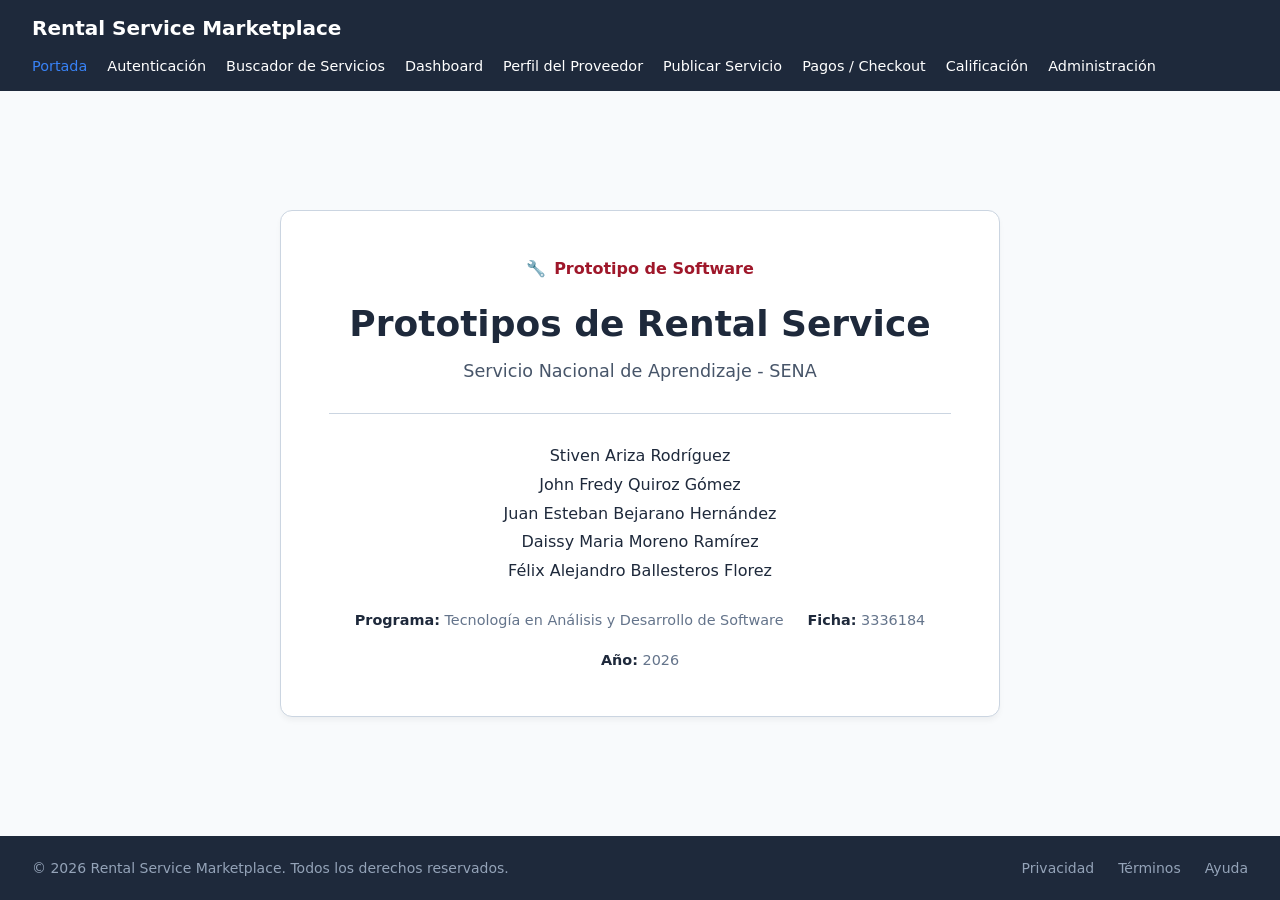
==== index.html @ de8790d5 "Add(index, login): Se crea los templates index.html y login.html con estilos css unificados en style" ====
<!DOCTYPE html>
<html lang="es">
<head>
    <meta charset="UTF-8">
    <meta name="viewport" content="width=device-width, initial-scale=1.0">
    <title>Rental Service Marketplace - Portada</title>
    <link rel="stylesheet" href="styles.css">
</head>
<body>

    <header class="site-header">
        <h1>Rental Service Marketplace</h1>
        <nav class="main-nav" aria-label="Navegación entre pantallas del prototipo">
            <ul>
                <li><a href="index.html" class="active">Portada</a></li>
                <li><a href="login.html">Autenticación</a></li>
                <li><a href="buscador.html">Buscador de Servicios</a></li>
                <li><a href="dashboard.html">Dashboard</a></li>
                <li><a href="perfil.html">Perfil del Proveedor</a></li>
                <li><a href="publicar-servicio.html">Publicar Servicio</a></li>
                <li><a href="pagos.html">Pagos / Checkout</a></li>
                <li><a href="calificacion.html">Calificación</a></li>
                <li><a href="admin.html">Administración</a></li>
            </ul>
        </nav>
    </header>

    <main class="cover-main">
        <article class="surface-card cover-card">
            <div class="cover-badge">
                <span>🔧</span>
                <span>Prototipo de Software</span>
            </div>

            <h2>Prototipos de Rental Service</h2>
            <p class="institution">Servicio Nacional de Aprendizaje - SENA</p>

            <hr class="cover-divider">

            <ul class="authors-list">
                <li>Stiven Ariza Rodríguez</li>
                <li>John Fredy Quiroz Gómez</li>
                <li>Juan Esteban Bejarano Hernández</li>
                <li>Daissy Maria Moreno Ramírez</li>
                <li>Félix Alejandro Ballesteros Florez</li>
            </ul>

            <div class="cover-meta">
                <span><strong>Programa:</strong> Tecnología en Análisis y Desarrollo de Software</span>
                <span><strong>Ficha:</strong> 3336184</span>
                <span><strong>Año:</strong> 2026</span>
            </div>
        </article>
    </main>

    <footer class="site-footer">
        <p>&copy; 2026 Rental Service Marketplace. Todos los derechos reservados.</p>
        <div class="footer-links">
            <a href="#privacidad">Privacidad</a>
            <a href="#terminos">Términos</a>
            <a href="#ayuda">Ayuda</a>
        </div>
    </footer>

</body>
</html>
---- styles.css ----
/* ==========================================================================
   Rental Service Marketplace - Hoja de estilos compartida
   Usada por todas las pantallas del prototipo.
   ========================================================================== */

:root {
    --primary-color: #9F172A; /* Color oficial del proyecto */
    --secondary-color: #3882F6; /* Color secundario */
    --neutral-dark: #1E293B;
    --neutral-light: #F8FAFC;
    --surface-card: #FFFFFF;
    --border-color: #CBD5E1;
    --font-family: 'Inter', system-ui, -apple-system, sans-serif;
}

* {
    box-sizing: border-box;
    margin: 0;
    padding: 0;
}

body {
    font-family: var(--font-family);
    background-color: var(--neutral-light);
    color: var(--neutral-dark);
    min-height: 100vh;
    display: flex;
    flex-direction: column;
}

/* ==========================================================================
   Header y navegación (compartidos en todas las pantallas)
   ========================================================================== */

.site-header {
    background-color: var(--neutral-dark);
    color: #ffffff;
    padding: 1rem 2rem;
    display: flex;
    justify-content: space-between;
    align-items: center;
    flex-wrap: wrap;
    gap: 1rem;
}

.site-header h1 {
    font-size: 1.25rem;
    font-weight: 700;
}

.main-nav ul {
    display: flex;
    list-style: none;
    gap: 1.25rem;
    flex-wrap: wrap;
}

.main-nav a {
    color: #ffffff;
    text-decoration: none;
    font-size: 0.9rem;
    transition: color 0.3s;
}

.main-nav a:hover,
.main-nav a.active {
    color: var(--secondary-color);
}

/* ==========================================================================
   Footer (compartido en todas las pantallas)
   ========================================================================== */

.site-footer {
    background-color: var(--neutral-dark);
    color: #94A3B8;
    padding: 1.5rem 2rem;
    text-align: center;
    font-size: 0.875rem;
    display: flex;
    flex-direction: column;
    gap: 0.5rem;
    justify-content: space-between;
}

@media (min-width: 768px) {
    .site-footer {
        flex-direction: row;
    }
}

.footer-links {
    display: flex;
    gap: 1.5rem;
    justify-content: center;
}

.footer-links a {
    color: #94A3B8;
    text-decoration: none;
}

.footer-links a:hover {
    color: #ffffff;
}

/* ==========================================================================
   Componentes de formulario reutilizables (usados en Autenticación y
   futuras pantallas con formularios: Registro, Publicar Servicio, etc.)
   ========================================================================== */

.surface-card {
    background-color: var(--surface-card);
    border: 1px solid var(--border-color);
    border-radius: 12px;
    width: 100%;
    box-shadow: 0 4px 6px -1px rgba(0, 0, 0, 0.05);
}

.form-group {
    margin-bottom: 1.25rem;
}

.form-group label {
    display: block;
    font-size: 0.875rem;
    font-weight: 600;
    margin-bottom: 0.5rem;
    color: var(--neutral-dark);
}

.text-field {
    width: 100%;
    padding: 0.75rem 1rem;
    border: 1px solid var(--border-color);
    border-radius: 8px;
    font-family: var(--font-family);
    font-size: 1rem;
    outline: none;
    transition: border-color 0.3s;
}

.text-field:focus {
    border-color: var(--secondary-color);
    box-shadow: 0 0 0 3px rgba(56, 130, 246, 0.1);
}

.btn-filled {
    width: 100%;
    padding: 0.85rem;
    background-color: var(--neutral-dark);
    color: #ffffff;
    border: none;
    border-radius: 8px;
    font-family: var(--font-family);
    font-size: 1rem;
    font-weight: 600;
    cursor: pointer;
    transition: background-color 0.3s;
}

.btn-filled:hover {
    background-color: var(--primary-color);
}

/* ==========================================================================
   Pantalla: Portada (index.html)
   ========================================================================== */

.cover-main {
    flex: 1;
    display: flex;
    align-items: center;
    justify-content: center;
    padding: 3rem 2rem;
}

.cover-card {
    max-width: 720px;
    padding: 3rem;
    text-align: center;
}

.cover-badge {
    display: inline-flex;
    align-items: center;
    gap: 0.5rem;
    font-weight: 600;
    color: var(--primary-color);
    margin-bottom: 1.5rem;
}

.cover-card h2 {
    font-size: 2.25rem;
    color: var(--neutral-dark);
    margin-bottom: 1rem;
    line-height: 1.2;
}

.cover-card .institution {
    font-size: 1.1rem;
    color: #475569;
    margin-bottom: 2rem;
}

.cover-divider {
    border: none;
    border-top: 1px solid var(--border-color);
    margin: 2rem 0;
}

.authors-list {
    list-style: none;
    display: grid;
    gap: 0.6rem;
    margin-bottom: 2rem;
}

.authors-list li {
    font-size: 1rem;
    color: var(--neutral-dark);
}

.cover-meta {
    display: flex;
    flex-wrap: wrap;
    justify-content: center;
    gap: 1.5rem;
    font-size: 0.9rem;
    color: #64748B;
}

.cover-meta strong {
    color: var(--neutral-dark);
}

/* ==========================================================================
   Pantalla: Autenticación (login.html)
   ========================================================================== */

.auth-container {
    flex: 1;
    display: grid;
    grid-template-columns: 1fr;
}

@media (min-width: 768px) {
    .auth-container {
        grid-template-columns: 1fr 1fr;
    }
}

.brand-side {
    background-color: #E2E8F0;
    display: flex;
    flex-direction: column;
    justify-content: center;
    padding: 3rem;
    text-align: left;
}

.brand-side h2 {
    font-size: 2.5rem;
    color: var(--neutral-dark);
    margin-bottom: 1rem;
    line-height: 1.2;
}

.brand-side p {
    font-size: 1.1rem;
    color: #475569;
    margin-bottom: 2rem;
    max-width: 480px;
}

.badge-info {
    display: inline-flex;
    align-items: center;
    gap: 0.5rem;
    font-weight: 600;
    color: var(--primary-color);
}

.form-side {
    display: flex;
    justify-content: center;
    align-items: center;
    padding: 2rem;
}

.form-side .surface-card {
    max-width: 440px;
    padding: 2.5rem;
}

.tabs-selector {
    display: flex;
    border-bottom: 2px solid var(--border-color);
    margin-bottom: 2rem;
}

.tab-btn {
    flex: 1;
    padding: 0.75rem;
    background: none;
    border: none;
    font-family: var(--font-family);
    font-size: 1rem;
    font-weight: 600;
    color: #64748B;
    cursor: pointer;
    transition: all 0.3s;
}

.tab-btn.active {
    color: var(--primary-color);
    border-bottom: 3px solid var(--primary-color);
    margin-bottom: -2px;
}

.form-options {
    display: flex;
    justify-content: space-between;
    align-items: center;
    font-size: 0.875rem;
    margin-bottom: 1.5rem;
}

.checkbox-group {
    display: flex;
    align-items: center;
    gap: 0.5rem;
}

.form-options a {
    color: var(--secondary-color);
    text-decoration: none;
}

.form-options a:hover {
    text-decoration: underline;
}
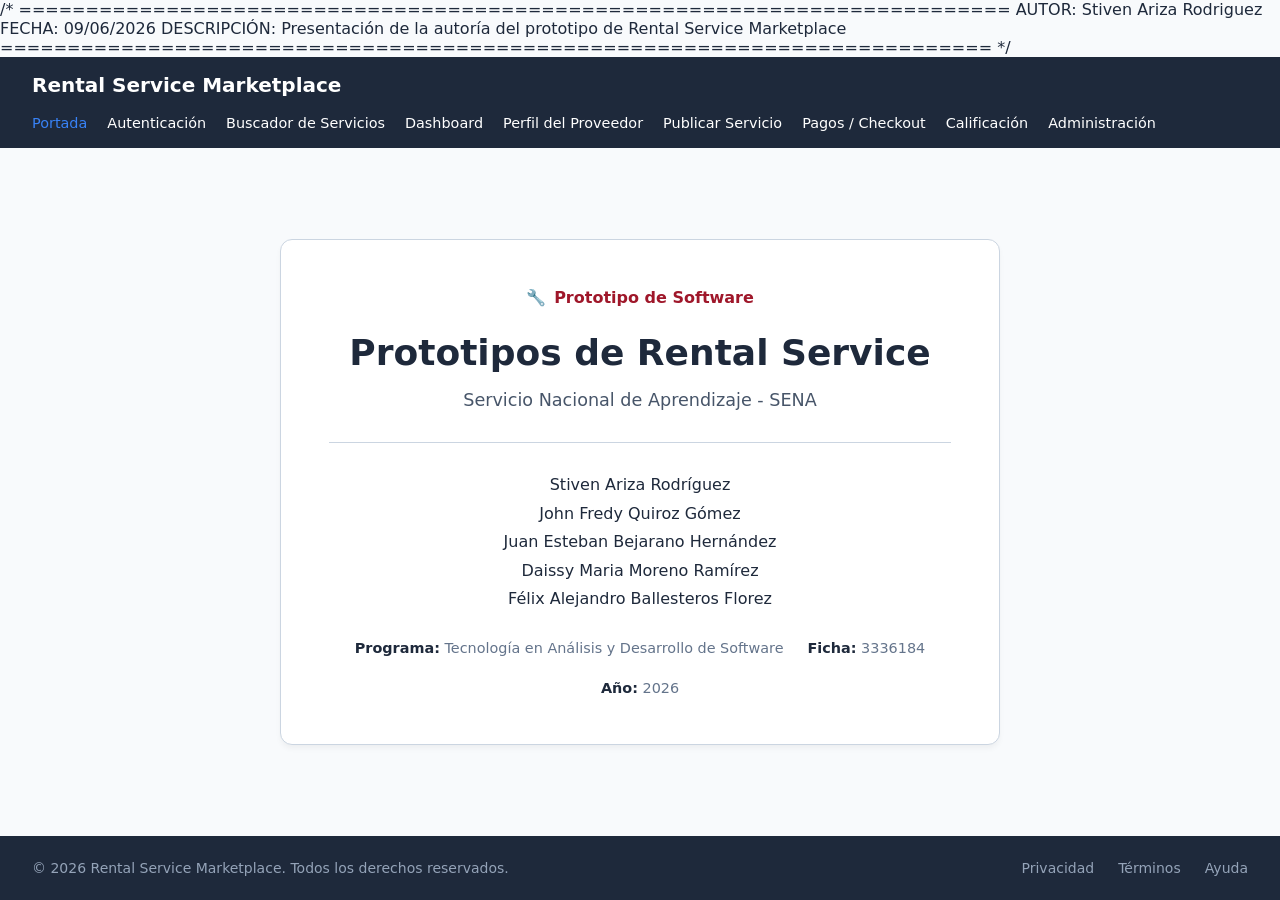
==== commit c01da7aa: "Edit(login, index, styles): Se agrega autoria" ====
--- a/index.html
+++ b/index.html
@@ -1,3 +1,9 @@
+/* ==========================================================================
+   AUTOR: Stiven Ariza Rodriguez
+   FECHA: 09/06/2026
+   DESCRIPCIÓN: Presentación de la autoría del prototipo de Rental Service Marketplace
+   ========================================================================== */
+
 <!DOCTYPE html>
 <html lang="es">
 <head>
--- a/styles.css
+++ b/styles.css
@@ -1,6 +1,7 @@
 /* ==========================================================================
-   Rental Service Marketplace - Hoja de estilos compartida
-   Usada por todas las pantallas del prototipo.
+   AUTOR: Stiven Ariza Rodriguez
+   FECHA: 09/06/2026
+   DESCRIPCIÓN: Hoja de estilos compartida para el prototipo de Rental Service Marketplace
    ========================================================================== */
 
 :root {
@@ -244,9 +245,16 @@
     grid-template-columns: 1fr;
 }
 
+.auth-container .brand-side {
+    display: none;
+}
+
 @media (min-width: 768px) {
     .auth-container {
         grid-template-columns: 1fr 1fr;
+    }
+    .auth-container .brand-side {
+        display: flex;
     }
 }
 
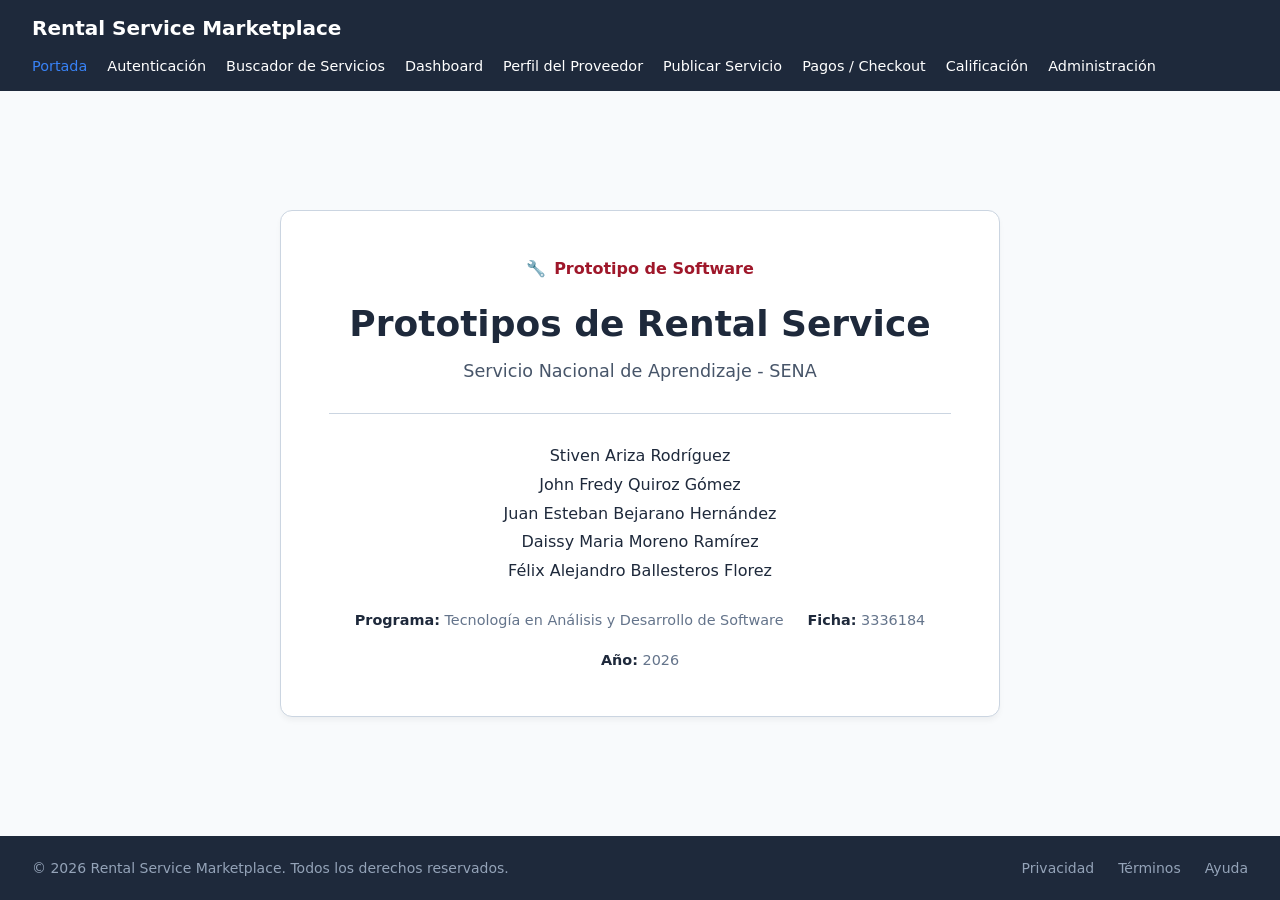
==== commit b5252354: "Edit(index, login): Se corrige comentarios de autor" ====
--- a/index.html
+++ b/index.html
@@ -1,8 +1,8 @@
-/* ==========================================================================
+ <!-- ==========================================================================
    AUTOR: Stiven Ariza Rodriguez
    FECHA: 09/06/2026
    DESCRIPCIÓN: Presentación de la autoría del prototipo de Rental Service Marketplace
-   ========================================================================== */
+   ========================================================================== -->
 
 <!DOCTYPE html>
 <html lang="es">
